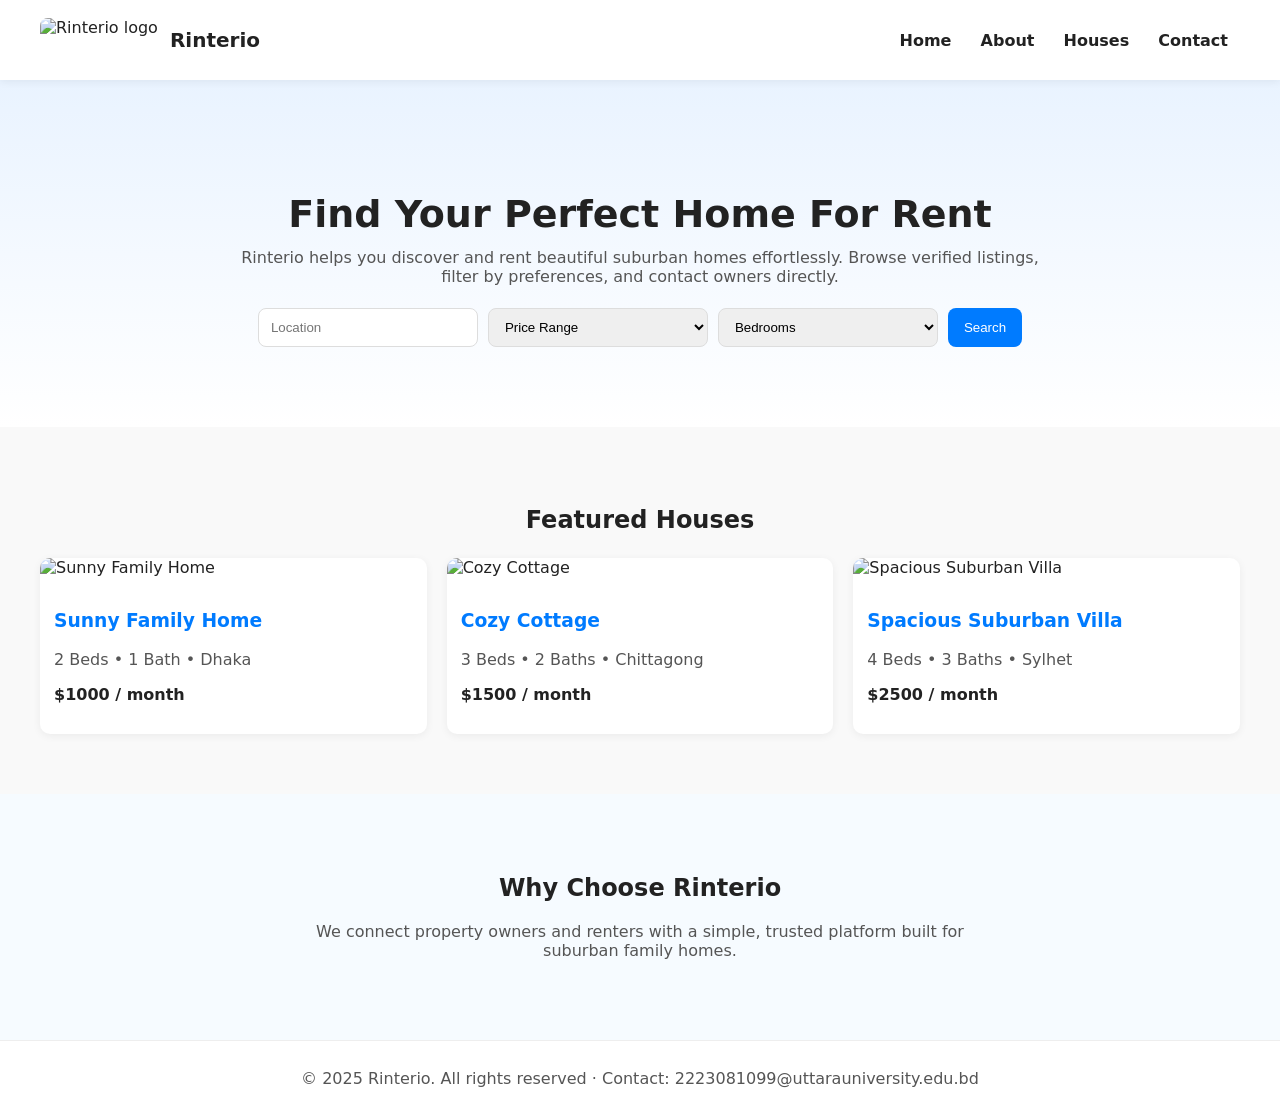
==== index.html @ 6ae7e4eb "Add files via upload" ====
<!doctype html>
<html lang="en">
<head>
  <meta charset="utf-8">
  <meta name="viewport" content="width=device-width,initial-scale=1">
  <title>Rinterio | Find Your Perfect Home</title>
  <link rel="stylesheet" href="style.css">
</head>
<body>
  <header>
    <div style="display:flex;align-items:center;gap:12px"><img src="images/logo.png" alt="Rinterio logo"><strong style="font-size:20px">Rinterio</strong></div>
    <nav>
      <a href="index.html">Home</a>
      <a href="about.html">About</a>
      <a href="houses.html">Houses</a>
      <a href="contact.html">Contact</a>
    </nav>
  </header>

  <section class="hero">
    <h1>Find Your Perfect Home For Rent</h1>
    <p>Rinterio helps you discover and rent beautiful suburban homes effortlessly. Browse verified listings, filter by preferences, and contact owners directly.</p>

    <div class="search-bar" style="margin-top:22px">
      <input type="text" placeholder="Location">
      <select><option>Price Range</option><option>$500 - $1000</option><option>$1000 - $2000</option></select>
      <select><option>Bedrooms</option><option>1</option><option>2</option><option>3+</option></select>
      <button>Search</button>
    </div>
  </section>

  <section class="featured">
    <h2>Featured Houses</h2>
    <div class="grid">
      <div class="card house">
        <img src="images/house1.png" alt="Sunny Family Home">
        <div class="house-info">
          <h3 style="color:var(--primary)">Sunny Family Home</h3>
          <p style="color:var(--muted)">2 Beds • 1 Bath • Dhaka</p>
          <p style="font-weight:700">$1000 / month</p>
        </div>
      </div>
      <div class="card house">
        <img src="images/house2.png" alt="Cozy Cottage">
        <div class="house-info">
          <h3 style="color:var(--primary)">Cozy Cottage</h3>
          <p style="color:var(--muted)">3 Beds • 2 Baths • Chittagong</p>
          <p style="font-weight:700">$1500 / month</p>
        </div>
      </div>
      <div class="card house">
        <img src="images/house3.png" alt="Spacious Suburban Villa">
        <div class="house-info">
          <h3 style="color:var(--primary)">Spacious Suburban Villa</h3>
          <p style="color:var(--muted)">4 Beds • 3 Baths • Sylhet</p>
          <p style="font-weight:700">$2500 / month</p>
        </div>
      </div>
    </div>
  </section>

  <section class="why">
    <h2>Why Choose Rinterio</h2>
    <p style="max-width:720px;margin:12px auto 20px;color:var(--muted)">We connect property owners and renters with a simple, trusted platform built for suburban family homes.</p>
  </section>

  <footer>
    © 2025 Rinterio. All rights reserved · Contact: 2223081099@uttarauniversity.edu.bd
  </footer>
</body>
</html>
---- style.css ----
/* style.css - shared by all pages */
:root{
  --primary:#007bff;
  --text:#222;
  --muted:#555;
  --bg:#f9f9f9;
  --card:#ffffff;
  --radius:10px;
  --shadow: 0 2px 8px rgba(0,0,0,0.06);
}
*{box-sizing:border-box}
body{margin:0;font-family:Inter, Poppins, system-ui, -apple-system, 'Segoe UI', Roboto, 'Helvetica Neue', Arial; background:var(--bg); color:var(--text);}
a{color:var(--primary);text-decoration:none}
header{display:flex;justify-content:space-between;align-items:center;padding:18px 40px;background:var(--card);box-shadow:var(--shadow);position:sticky;top:0;z-index:20}
header img{height:44px;border-radius:8px}
nav a{margin:0 12px;font-weight:600;color:var(--text)}
nav a:hover{color:var(--primary)}

/* Hero */
.hero{padding:80px 20px;text-align:center;background:linear-gradient(180deg,#e9f3ff,#fff)}
.hero h1{font-size:38px;margin-bottom:12px}
.hero p{color:var(--muted);max-width:800px;margin:0 auto 20px}

/* Search bar */
.search-bar{display:flex;gap:10px;justify-content:center;flex-wrap:wrap;margin-top:18px}
.search-bar input,.search-bar select{padding:10px 12px;border:1px solid #ddd;border-radius:8px;width:220px}
.search-bar button{padding:10px 16px;border-radius:8px;background:var(--primary);color:#fff;border:none;cursor:pointer}

/* Featured */
.featured{padding:60px 40px}
.featured h2{text-align:center;margin-bottom:24px}
.grid{display:grid;grid-template-columns:repeat(auto-fit,minmax(280px,1fr));gap:20px}
.card{background:var(--card);border-radius:var(--radius);box-shadow:var(--shadow);overflow:hidden}

/* Houses */
.house img{width:100%;height:220px;object-fit:cover}
.house-info{padding:14px}

/* Why */
.why{padding:60px 40px;background:#f6fbff;text-align:center}

/* Footer */
footer{padding:28px 40px;text-align:center;background:var(--card);border-top:1px solid #eee;color:var(--muted)}

/* Responsive */
@media(max-width:800px){
  .hero h1{font-size:26px}
  header{padding:12px 18px}
  .search-bar input{width:160px}
}
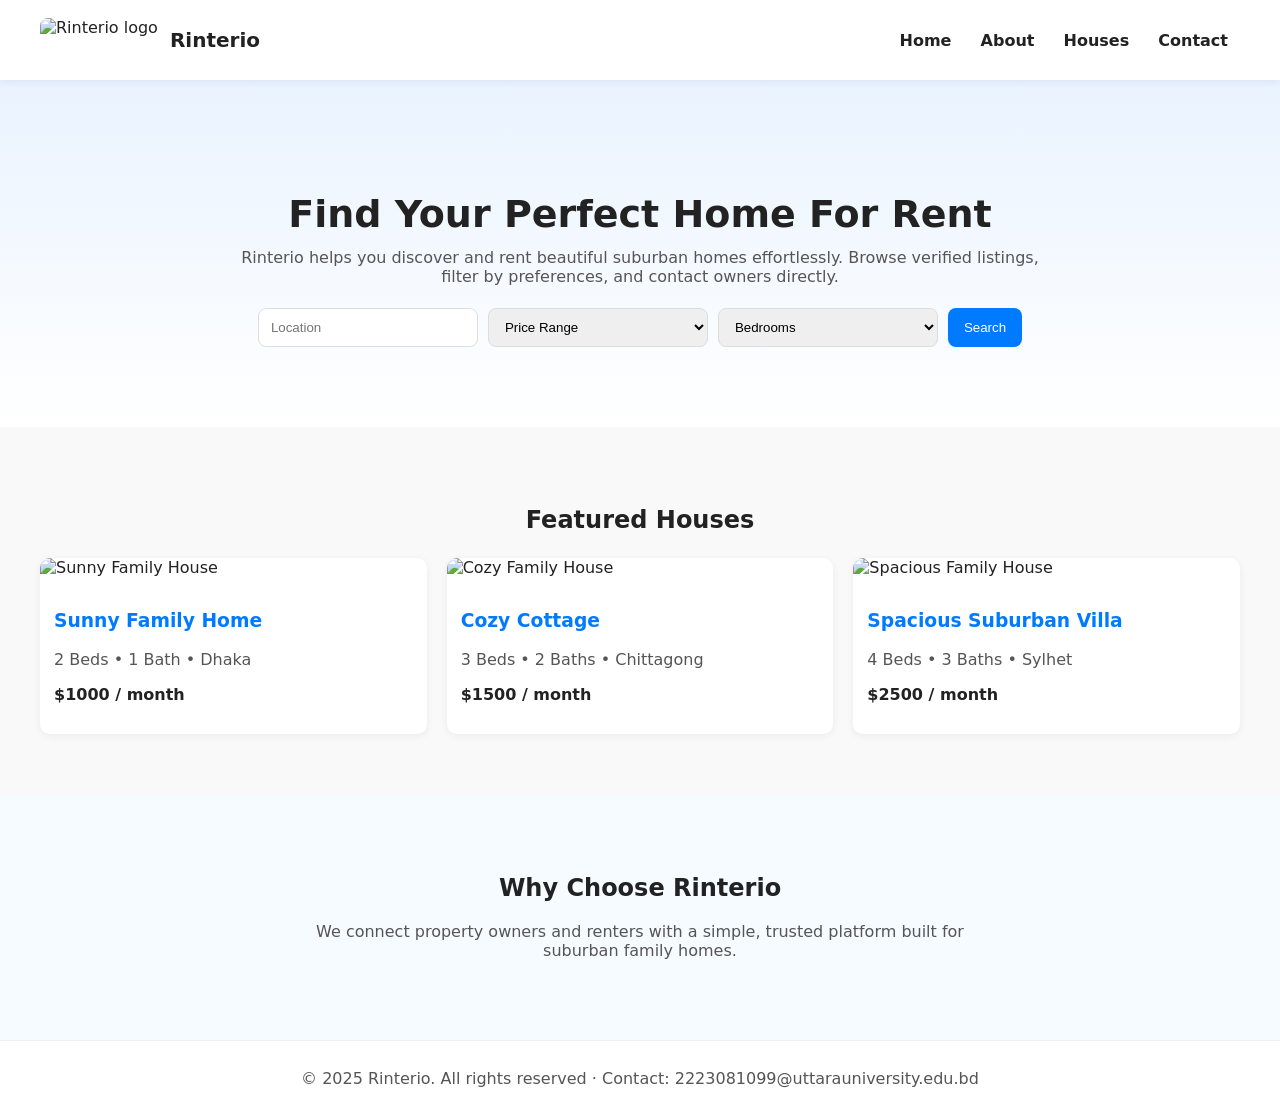
==== commit bdc354da: "Update house images to use new URLs" ====
--- a/index.html
+++ b/index.html
@@ -33,7 +33,7 @@
     <h2>Featured Houses</h2>
     <div class="grid">
       <div class="card house">
-        <img src="images/house1.png" alt="Sunny Family Home">
+        <img src="https://test-bucket8381.s3.us-east-2.amazonaws.com/newFolder/property/0b3d67f2-df33-46ff-8c71-4f94300be35d.jpg" alt="Sunny Family House ">
         <div class="house-info">
           <h3 style="color:var(--primary)">Sunny Family Home</h3>
           <p style="color:var(--muted)">2 Beds • 1 Bath • Dhaka</p>
@@ -41,7 +41,7 @@
         </div>
       </div>
       <div class="card house">
-        <img src="images/house2.png" alt="Cozy Cottage">
+        <img src="https://test-bucket8381.s3.us-east-2.amazonaws.com/newFolder/property/681731f3bab1b.jpg" alt="Cozy Family House">
         <div class="house-info">
           <h3 style="color:var(--primary)">Cozy Cottage</h3>
           <p style="color:var(--muted)">3 Beds • 2 Baths • Chittagong</p>
@@ -49,7 +49,7 @@
         </div>
       </div>
       <div class="card house">
-        <img src="images/house3.png" alt="Spacious Suburban Villa">
+        <img src="https://test-bucket8381.s3.us-east-2.amazonaws.com/newFolder/property/68adac34b71a0.jpg" alt="Spacious Family House">
         <div class="house-info">
           <h3 style="color:var(--primary)">Spacious Suburban Villa</h3>
           <p style="color:var(--muted)">4 Beds • 3 Baths • Sylhet</p>
